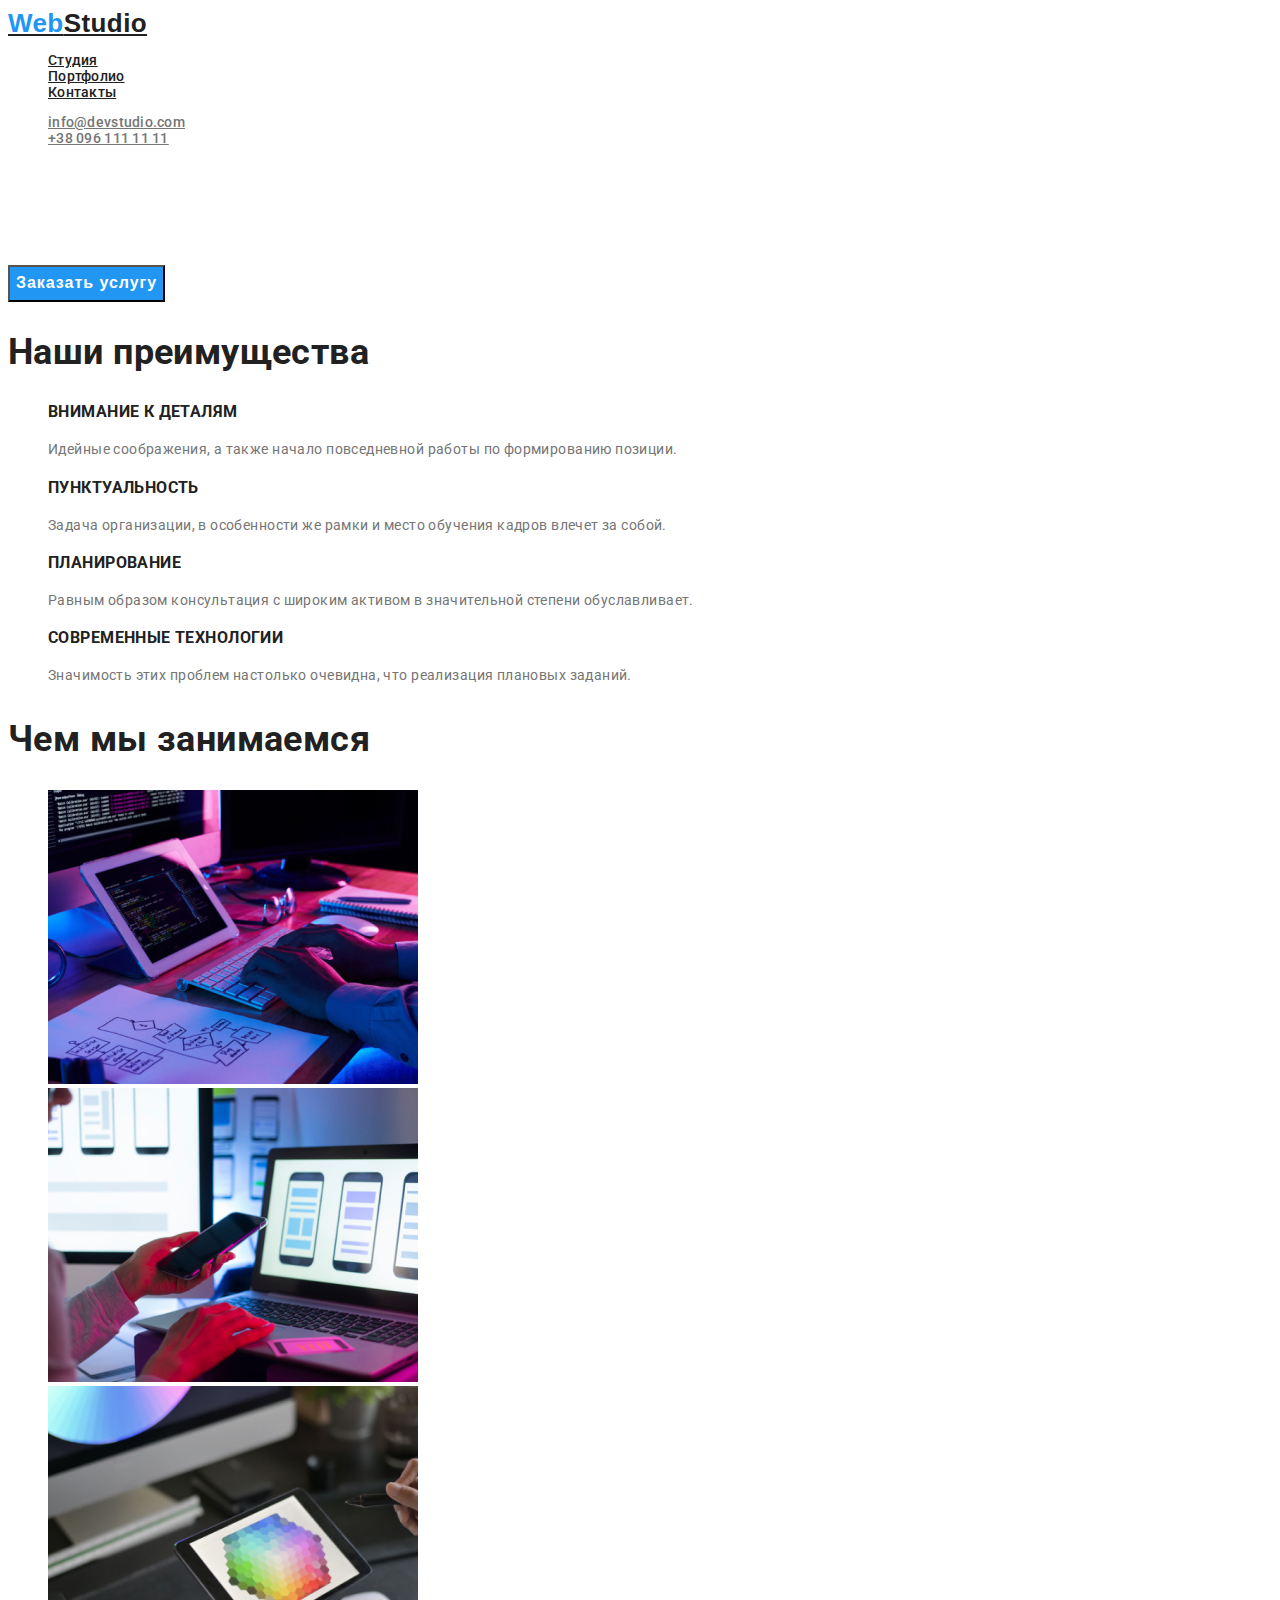
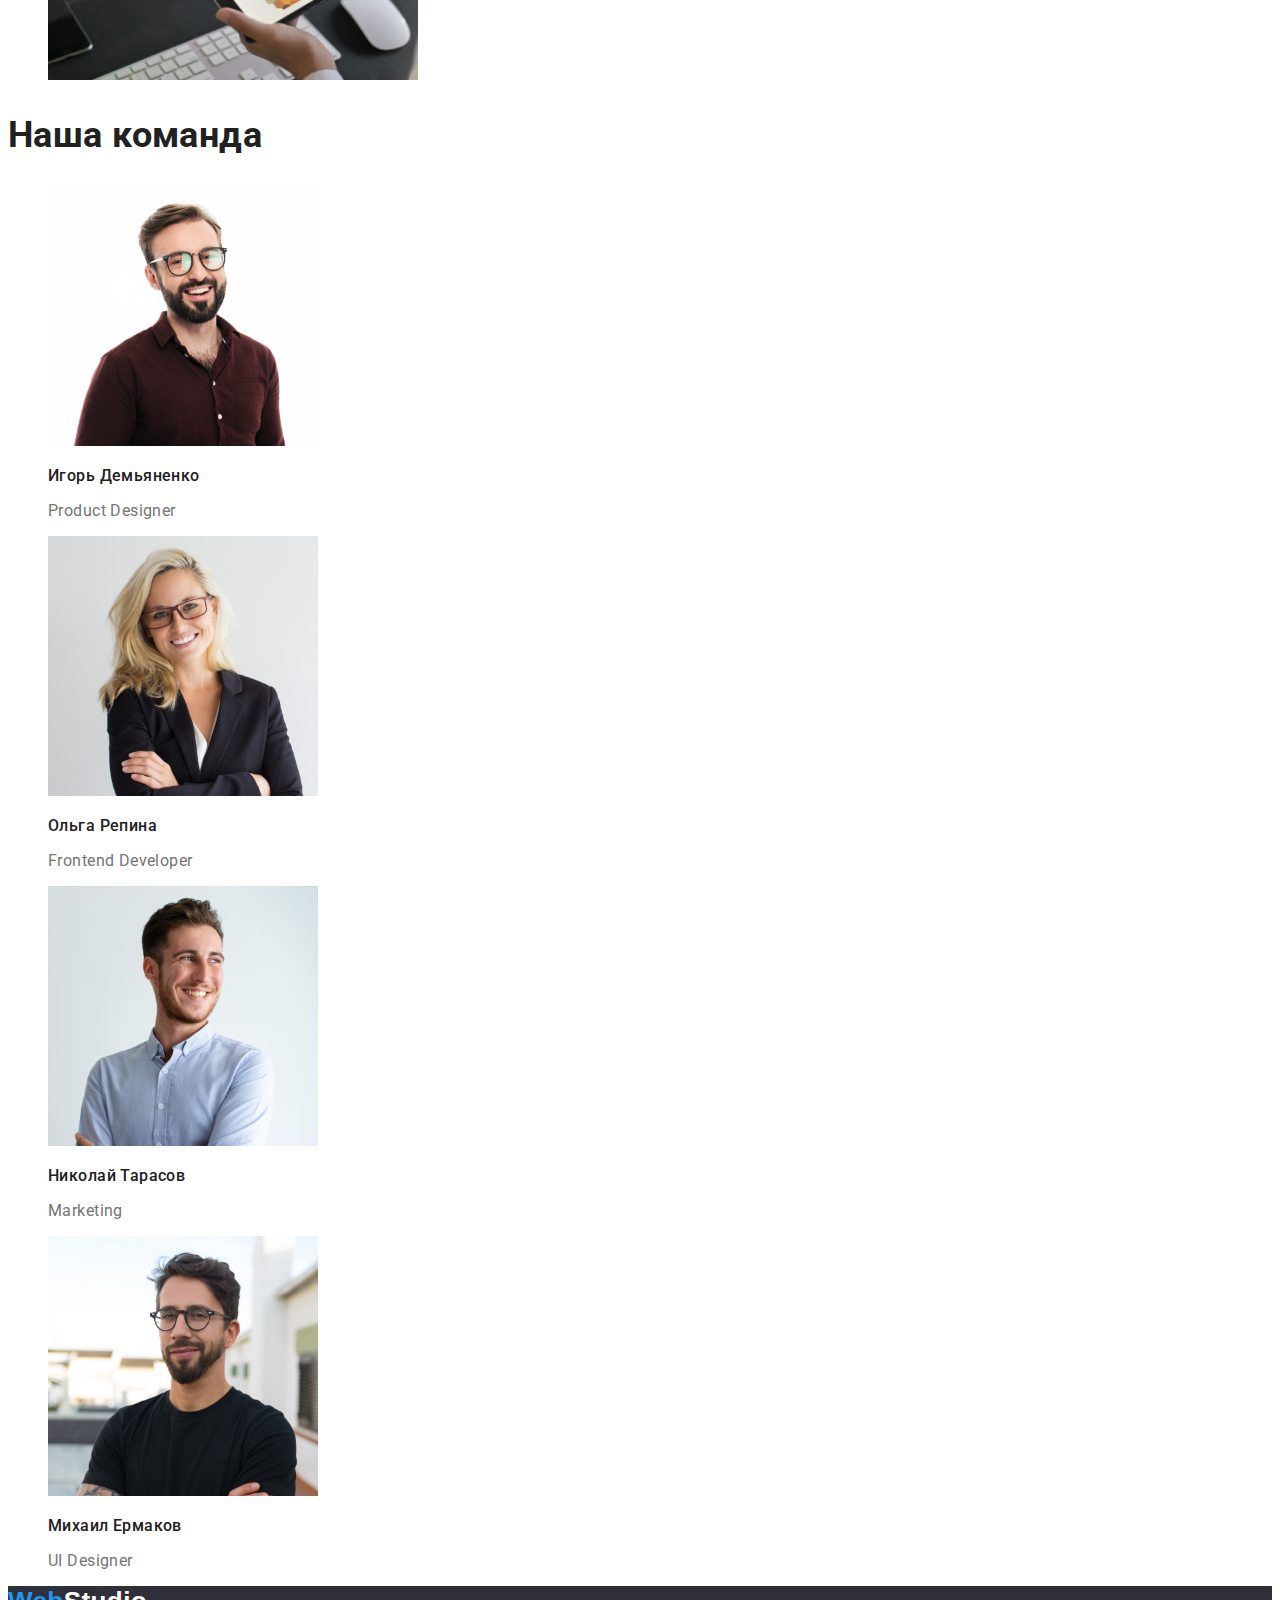
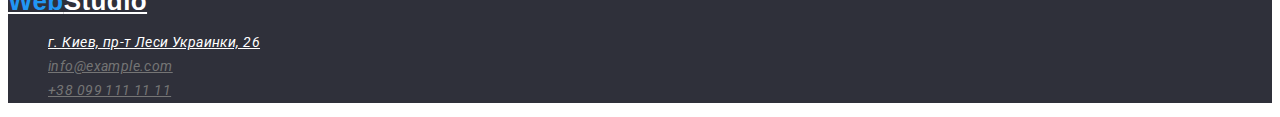
==== index.html @ 0c62efba "Зроблено дз2" ====
<!DOCTYPE html>
<html lang="ru">
<head>
	<meta charset="UTF-8">
	<meta http-equiv="X-UA-Compatible" content="IE=edge">
	<meta name="viewport" content="width=device-width, initial-scale=1.0">
	<title>WebStudio</title>
	<link href="https://fonts.googleapis.com/css2?family=Raleway:wght@700&family=Roboto:wght@400;500;700;900&display=swap" rel="stylesheet">
	<link rel="stylesheet" href="./css/style.css">
</head>
<body>

	<!-- Header сайта -->

	<header>
		<nav class="nav">
		<a href="./index.html" class="logo"><span class="logo-title">Web</span>Studio</a>
			<ul class="list-style">
			<li><a href="./studio.html"  class="link">Студия</a></li>
			<li><a href="./portfolio.html"  class="link">Портфолио</a></li>
			<li><a href=""  class="link">Контакты</a></li>
		</ul>
	</nav>
	<ul class="info list-style">
		<li><a href="mailto:info@devstudio.com" class="info-link">info@devstudio.com</a></li>
		<li><a href="tel:+380961111111" class="info-link">+38 096 111 11 11</a></li>
	</ul>
	</header>
	<!-- Main сайта -->

<main>

<section class="section">
	<h1 class="title">Эффективные решения для вашего бизнеса</h1>
	<button type="button" class="button">Заказать услугу</button> 
</section>

<section>
	<h2 class="section-title">Наши преимущества</h2>
	<ul class="list-style">
		<li>
			<h3 class="title-description">Внимание к деталям</h3>
			<p class="description">Идейные соображения, а также начало повседневной работы по формированию позиции.</p>
		</li>
		<li>
			<h3 class="title-description">Пунктуальность</h3>
			<p class="description">Задача организации, в особенности же рамки и место обучения кадров влечет за собой.</p>
		</li>
		<li>
			<h3 class="title-description">Планирование</h3>
			<p class="description">Равным образом консультация с широким активом в значительной степени обуславливает.</p>
		</li>
		<li>
			<h3 class="title-description">Современные технологии</h3>
			<p class="description">Значимость этих проблем настолько очевидна, что реализация плановых заданий.</p>
		</li>
	</ul>
</section>

<section class="section">
	<h2 class="section-title">Чем мы занимаемся</h2>
	<ul class="list-style">
		<li><img src="./images/class01.jpg" alt="занятие1" width="370" height="294"></li>
		<li><img src="./images/class02.jpg" alt="занятие2" width="370" height="294"></li>
		<li><img src="./images/class03.jpg" alt="занятие3" width="370" height="294"></li>
	</ul>
</section>

<section class="section">
	<h2 class="section-title">Наша команда</h2>
	<ul class="list-style">
		<li>
			<img src="./images/member01.jpg" alt="Игорь Демьяненко" width="270" height="260" />
			<h3 class="title-foto">Игорь Демьяненко</h3>
			<p class="foto-description">Product Designer</p>
		</li>
		<li>
			<img src="./images/member02.jpg" alt="Ольга Репина" width="270" height="260" />
			<h3 class="title-foto">Ольга Репина</h3>
			<p class="foto-description">Frontend Developer</p>
		</li>
		<li>
			<img src="./images/member03.jpg" alt="Николай Тарасов" width="270" height="260" />
			<h3 class="title-foto">Николай Тарасов</h3>
			<p class="foto-description">Marketing</p>
		</li>
		<li>
			<img src="./images/member04.jpg" alt="Михаил Ермаков" width="270" height="260" />
			<h3 class="title-foto">Михаил Ермаков</h3>
			<p class="foto-description">UI Designer</p>
		</li>
	</ul>
</section>

</main>

	<!-- Footer сайта -->

	<footer class="footer">

		<a href="./index.html" class="logo"><span class="logo-title">Web</span>Studio</a>
	<address>
		<ul class="list-style">
			<li><a href="https://goo.gl/maps/6TennLFHAqJzWJgR6" class="footer-address info-link" target="_blank" rel="noopener noreferrer nofollow">г. Киев, пр-т Леси Украинки, 26</a></li>
			<li><a href="mailto:info@example.com" class="info-link">info@example.com</a></li>
			<li><a href="tel:+380991111111" class="info-link">+38 099 111 11 11</a></li>
		</ul>
	</address>

	</footer>

</body>
</html>
---- css/style.css ----
:root {
--primary-text-color: #212121;
--secondary-text-color: #757575;
--title-text-color: #FFFFFF;
--accent-color: #2196F3 ;
--footer-color: #2F303A;
}

body {
	color: var(--primary-text-color);
	background-color:var(--title-text-color);

	font-family: Roboto, sans-serif;
	letter-spacing: 0.03em;
	font-size: 14px;
	line-height: 1.14;
}

.list-style {
	list-style: none;
}

.nav .link {
	color: var(--primary-text-color);
	font-weight: 500;
	letter-spacing: 0.02em;
}

.nav .link:hover,
.nav .link:focus
 {
	color: var(--accent-color);
}

.logo {
	color: var(--primary-text-color);
	font-family: Ralewai, sans-serif;
	font-weight: 700;
	font-size: 26px;
	line-height: 1.19;
}

.logo-title {
	color: var(--accent-color);
}

.info-link{
	color: var(--secondary-text-color);
	font-weight: 500;
	letter-spacing: 0.02em;
}

.info-link:hover,
.info-link:focus {
	color: var(--accent-color);
}

.title {
	color: var(--title-text-color);
	font-weight: 900;
	font-size: 44px;
	line-height: 1.36;
	letter-spacing: 0.06em;
	text-transform: uppercase
}

 .button {
	background-color: var(--accent-color);
	color: var(--title-text-color);

	font-weight: 700;
	font-size: 16px;
	line-height: 1.88;
	letter-spacing: 0.06em;
	cursor: pointer;
 }

 .title-description {
	font-weight: 700;
	text-transform: uppercase;
 }

 .description {
 	color: var(--secondary-text-color);
 	font-weight: 400;
	line-height: 1.71;
 }

 .section-title {
	font-weight: 700;
	font-size: 36px;
	line-height: 1.17;
 }

 .title-foto {
	font-weight: 500;
	font-size: 16px;
	line-height: 1.19;
 }

 .foto-description{
	color: var(--secondary-text-color);
	font-style: normal;
	font-weight: 400;
	font-size: 16px;
	line-height: 1.19;
 }

.footer{
	background-color: var(--footer-color);
}

 .footer-address{
	color: var(--title-text-color);

	font-weight: 400;
	line-height: 1.71;
 }

 .footer .info-link {
	font-weight: 400;
	font-size: 14px;
	line-height: 1.71;
	letter-spacing: 0.03em;
	
 }

.footer .logo {
	color: var(--title-text-color);
 }

 .button-portfolio {
	font-weight: 500;
	font-size: 16px;
	line-height: 1.63;
 }

 .button-portfolio:hover,
 .button-portfolio:focus {
	background-color: var(--accent-color);
	color: var(--title-text-color);
	cursor: pointer;
 }

 .project-title {
	color: var(--primary-text-color);
	font-weight: 700;
	font-size: 18px;
	line-height: 2;
	letter-spacing: 0.06em;
 }

 .project-description {
	color: var(--secondary-text-color);
	font-weight: 400;
	font-size: 16px;
	line-height: 1.88;
 }
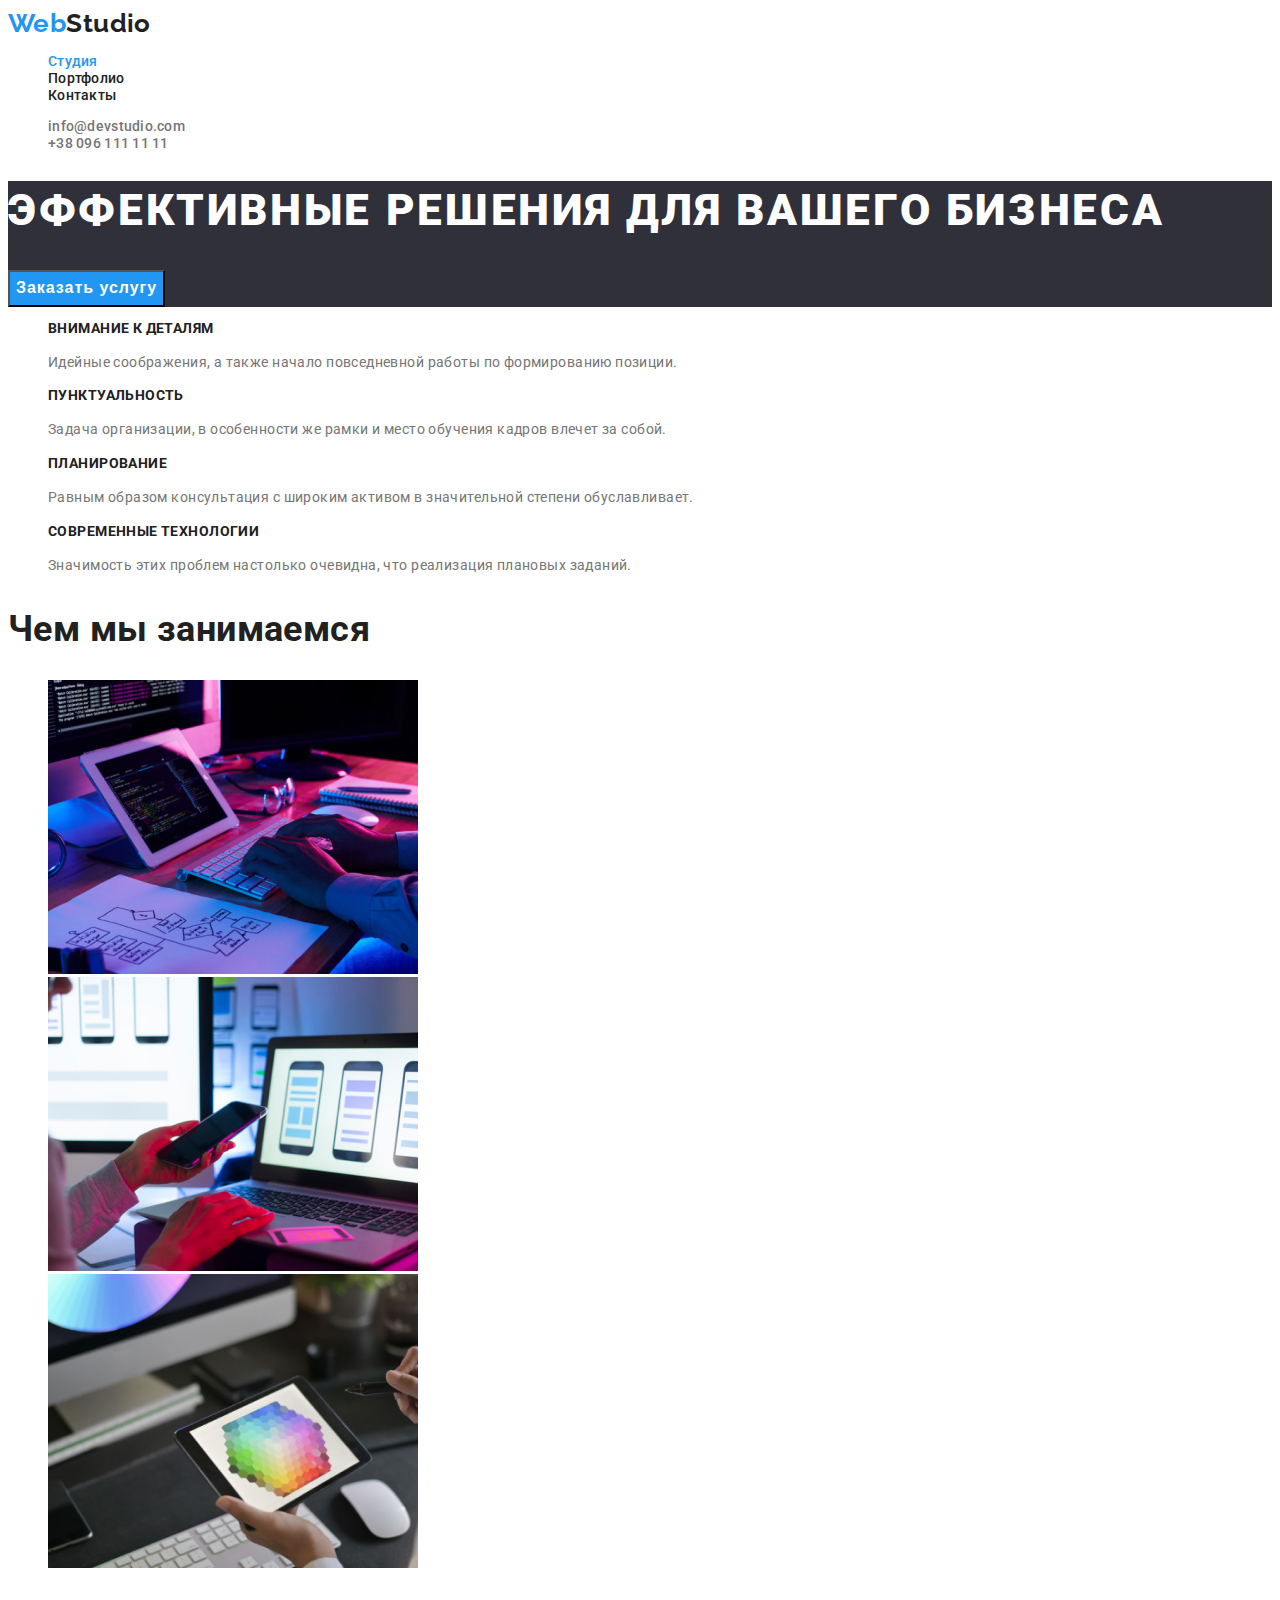
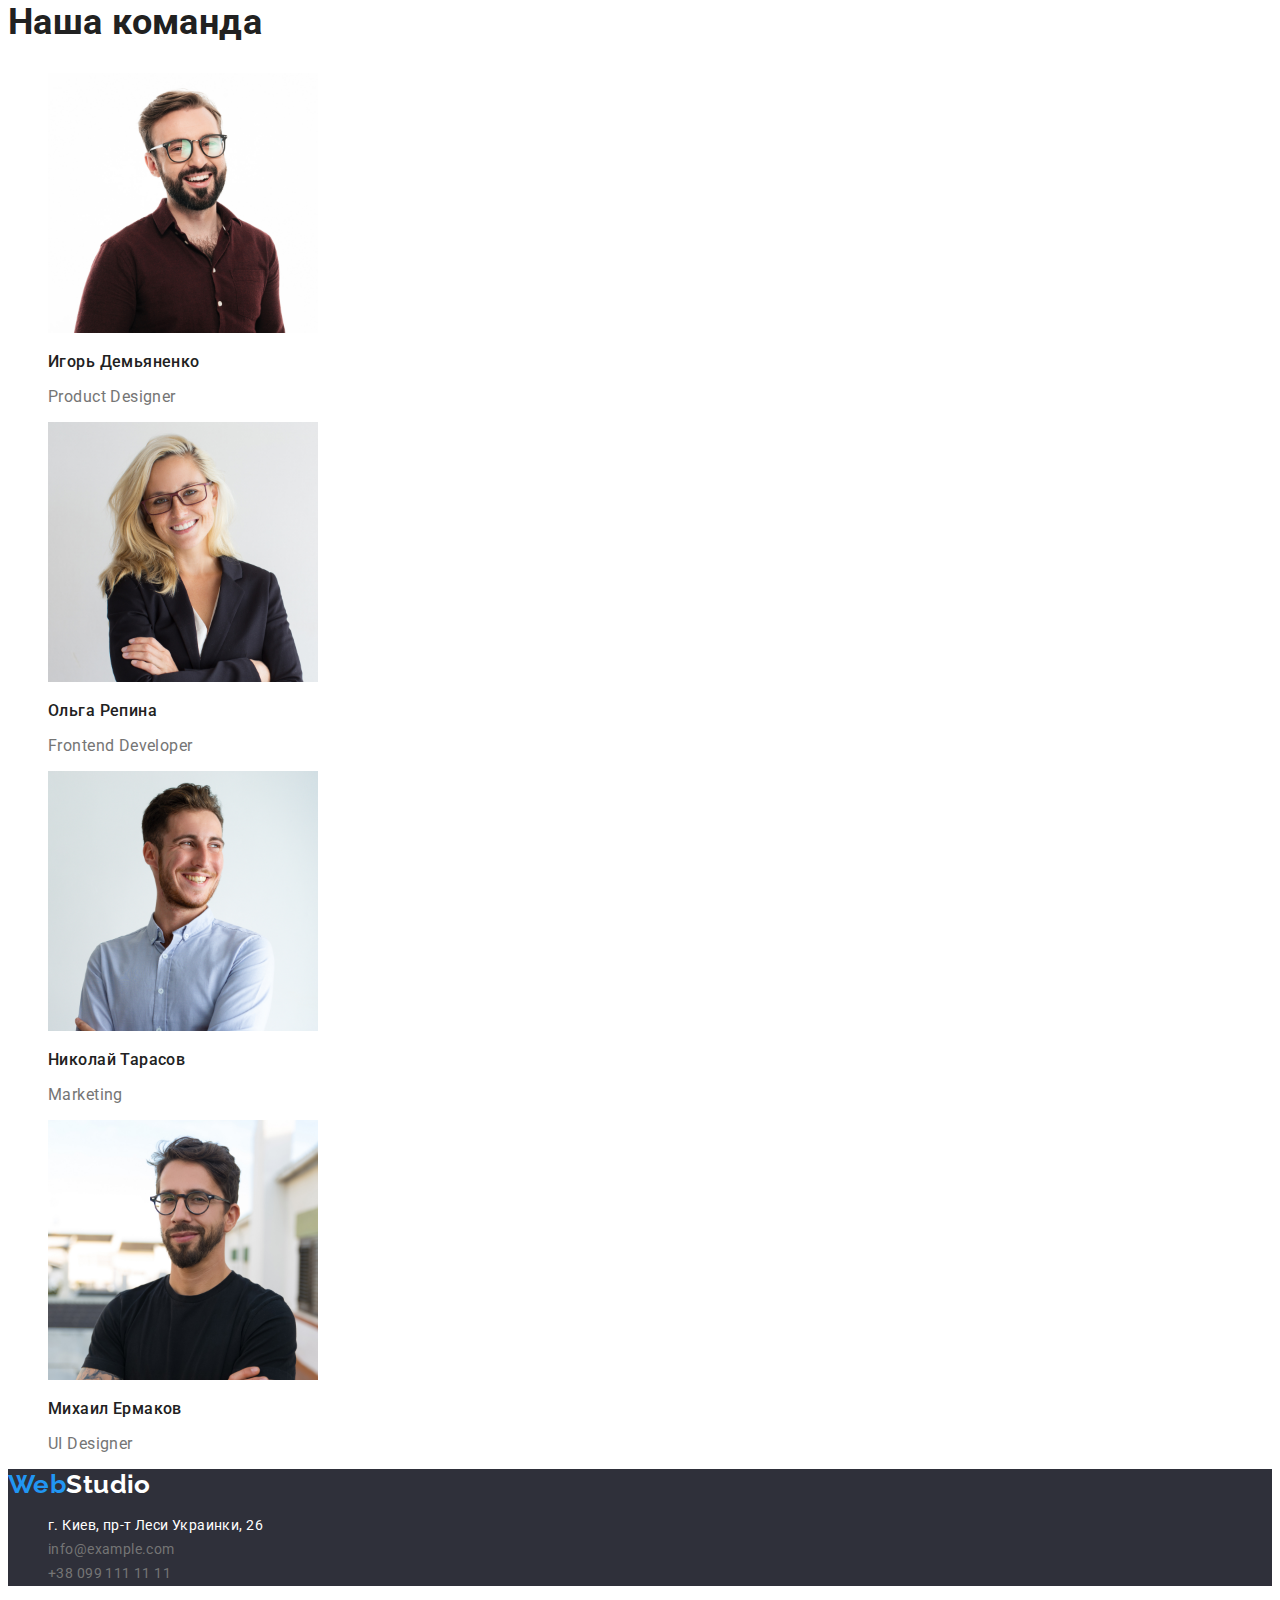
==== commit 15adf1c8: "Дороблено згідно рекомендацій (змінено підкреслення .link, виправлені помилки з font-family, зроблен" ====
--- a/index.html
+++ b/index.html
@@ -8,7 +8,7 @@
 	<link href="https://fonts.googleapis.com/css2?family=Raleway:wght@700&family=Roboto:wght@400;500;700;900&display=swap" rel="stylesheet">
 	<link rel="stylesheet" href="./css/style.css">
 </head>
-<body>
+<body class="link">
 
 	<!-- Header сайта -->
 
@@ -16,7 +16,7 @@
 		<nav class="nav">
 		<a href="./index.html" class="logo"><span class="logo-title">Web</span>Studio</a>
 			<ul class="list-style">
-			<li><a href="./studio.html"  class="link">Студия</a></li>
+			<li><a href="./index.html"  class="link current">Студия</a></li>
 			<li><a href="./portfolio.html"  class="link">Портфолио</a></li>
 			<li><a href=""  class="link">Контакты</a></li>
 		</ul>
@@ -30,13 +30,13 @@
 
 <main>
 
-<section class="section">
+<section class="hero">
 	<h1 class="title">Эффективные решения для вашего бизнеса</h1>
 	<button type="button" class="button">Заказать услугу</button> 
 </section>
 
 <section>
-	<h2 class="section-title">Наши преимущества</h2>
+	<h2 class="section-title visually-hidden">Наши преимущества</h2>
 	<ul class="list-style">
 		<li>
 			<h3 class="title-description">Внимание к деталям</h3>
--- a/css/style.css
+++ b/css/style.css
@@ -13,28 +13,56 @@
 	font-family: Roboto, sans-serif;
 	letter-spacing: 0.03em;
 	font-size: 14px;
-	line-height: 1.14;
+
 }
+
+.link a {
+	text-decoration: none;
+}
+
+
+.visually-hidden {
+	position: absolute;
+	width: 1px;
+	height: 1px;
+	margin: -1px;
+	border: 0;
+	padding: 0;
+	
+	white-space: nowrap;
+	clip-path: inset(100%);
+	clip: rect(0 0 0 0);
+	overflow: hidden;
+ }
 
 .list-style {
 	list-style: none;
+}
+
+.hero {
+	background-color: var(--footer-color);
+	font-family: inherit;
 }
 
 .nav .link {
 	color: var(--primary-text-color);
 	font-weight: 500;
 	letter-spacing: 0.02em;
+	line-height: 1.14;
+}
+
+.nav .link.current {
+	color: var(--accent-color);
 }
 
 .nav .link:hover,
-.nav .link:focus
- {
+.nav .link:focus {
 	color: var(--accent-color);
 }
 
 .logo {
 	color: var(--primary-text-color);
-	font-family: Ralewai, sans-serif;
+	font-family: Raleway, sans-serif;
 	font-weight: 700;
 	font-size: 26px;
 	line-height: 1.19;
@@ -48,6 +76,7 @@
 	color: var(--secondary-text-color);
 	font-weight: 500;
 	letter-spacing: 0.02em;
+	line-height: 1.14;
 }
 
 .info-link:hover,
@@ -61,7 +90,7 @@
 	font-size: 44px;
 	line-height: 1.36;
 	letter-spacing: 0.06em;
-	text-transform: uppercase
+	text-transform: uppercase;
 }
 
  .button {
@@ -77,7 +106,9 @@
 
  .title-description {
 	font-weight: 700;
+	font-size: 14px;
 	text-transform: uppercase;
+	line-height: 1.14;
  }
 
  .description {
@@ -100,7 +131,6 @@
 
  .foto-description{
 	color: var(--secondary-text-color);
-	font-style: normal;
 	font-weight: 400;
 	font-size: 16px;
 	line-height: 1.19;
@@ -155,4 +185,8 @@
 	font-weight: 400;
 	font-size: 16px;
 	line-height: 1.88;
+ }
+
+ .footer address {
+	 font-style: normal;
  }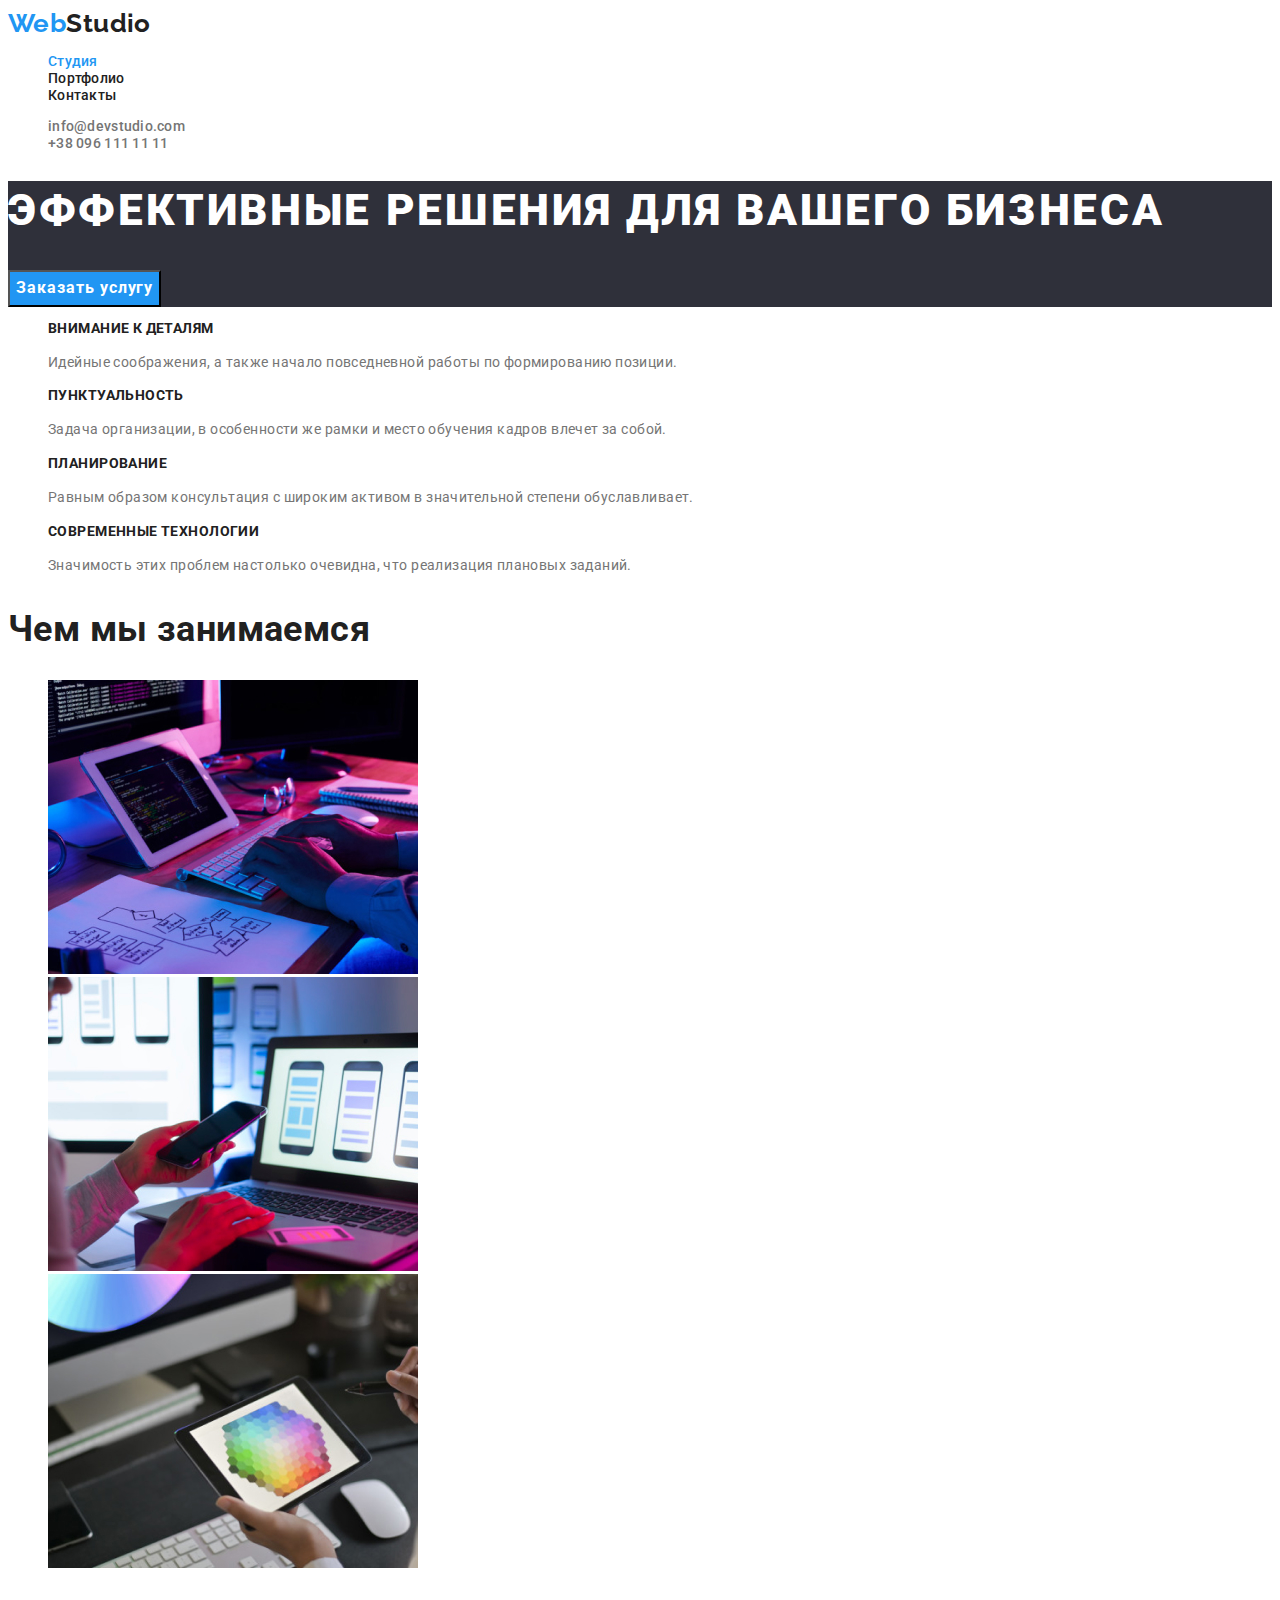
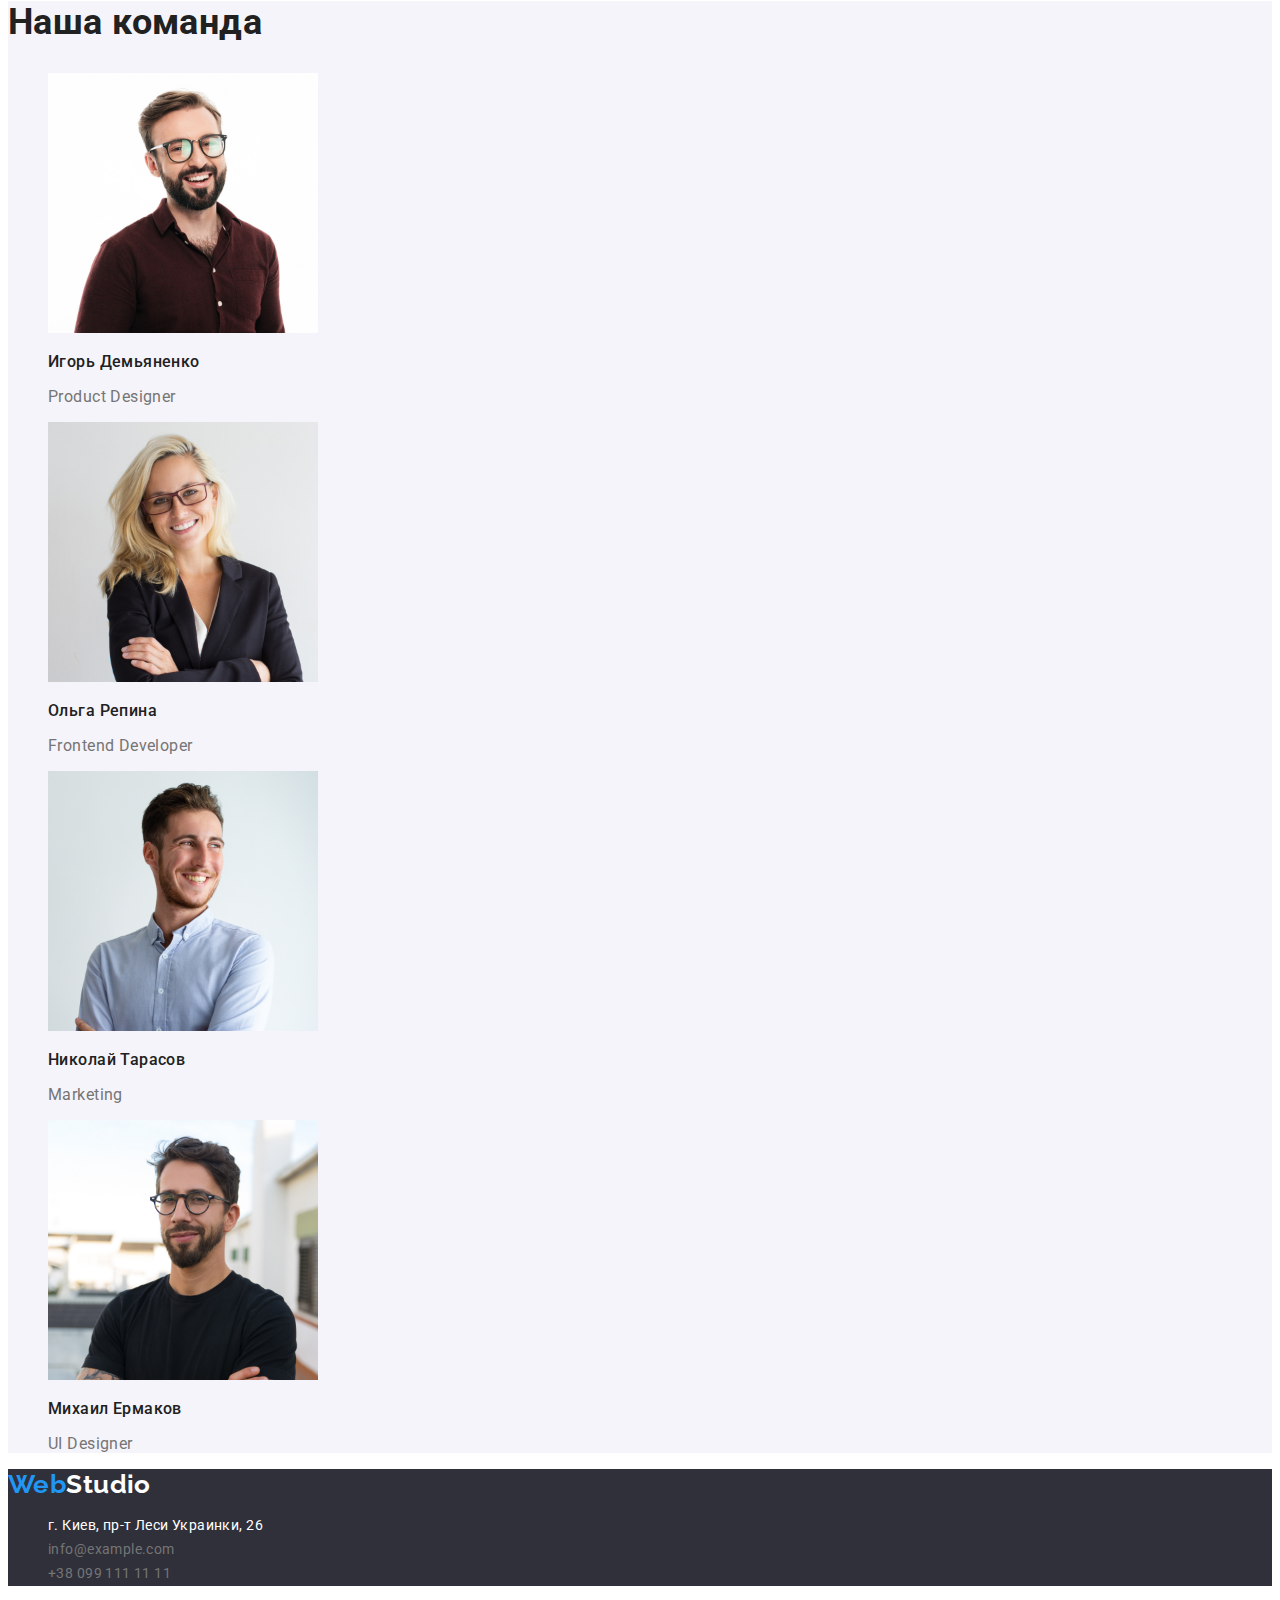
==== commit e1d2473c: "Додано фон на секцію команди,додано letter-spacing: 0.03em для кнопок Портфоліо" ====
--- a/index.html
+++ b/index.html
@@ -66,7 +66,7 @@
 	</ul>
 </section>
 
-<section class="section">
+<section class="section-team">
 	<h2 class="section-title">Наша команда</h2>
 	<ul class="list-style">
 		<li>
--- a/css/style.css
+++ b/css/style.css
@@ -4,6 +4,7 @@
 --title-text-color: #FFFFFF;
 --accent-color: #2196F3 ;
 --footer-color: #2F303A;
+--section-background: #F5F4FA;
 }
 
 body {
@@ -41,7 +42,6 @@
 
 .hero {
 	background-color: var(--footer-color);
-	font-family: inherit;
 }
 
 .nav .link {
@@ -97,6 +97,7 @@
 	background-color: var(--accent-color);
 	color: var(--title-text-color);
 
+	font-family: inherit;
 	font-weight: 700;
 	font-size: 16px;
 	line-height: 1.88;
@@ -121,6 +122,10 @@
 	font-weight: 700;
 	font-size: 36px;
 	line-height: 1.17;
+ }
+
+ .section-team {
+	 background-color: var(--section-background);
  }
 
  .title-foto {
@@ -160,9 +165,11 @@
  }
 
  .button-portfolio {
+	font-family: inherit;
 	font-weight: 500;
 	font-size: 16px;
 	line-height: 1.63;
+	letter-spacing: 0.03em;
  }
 
  .button-portfolio:hover,
